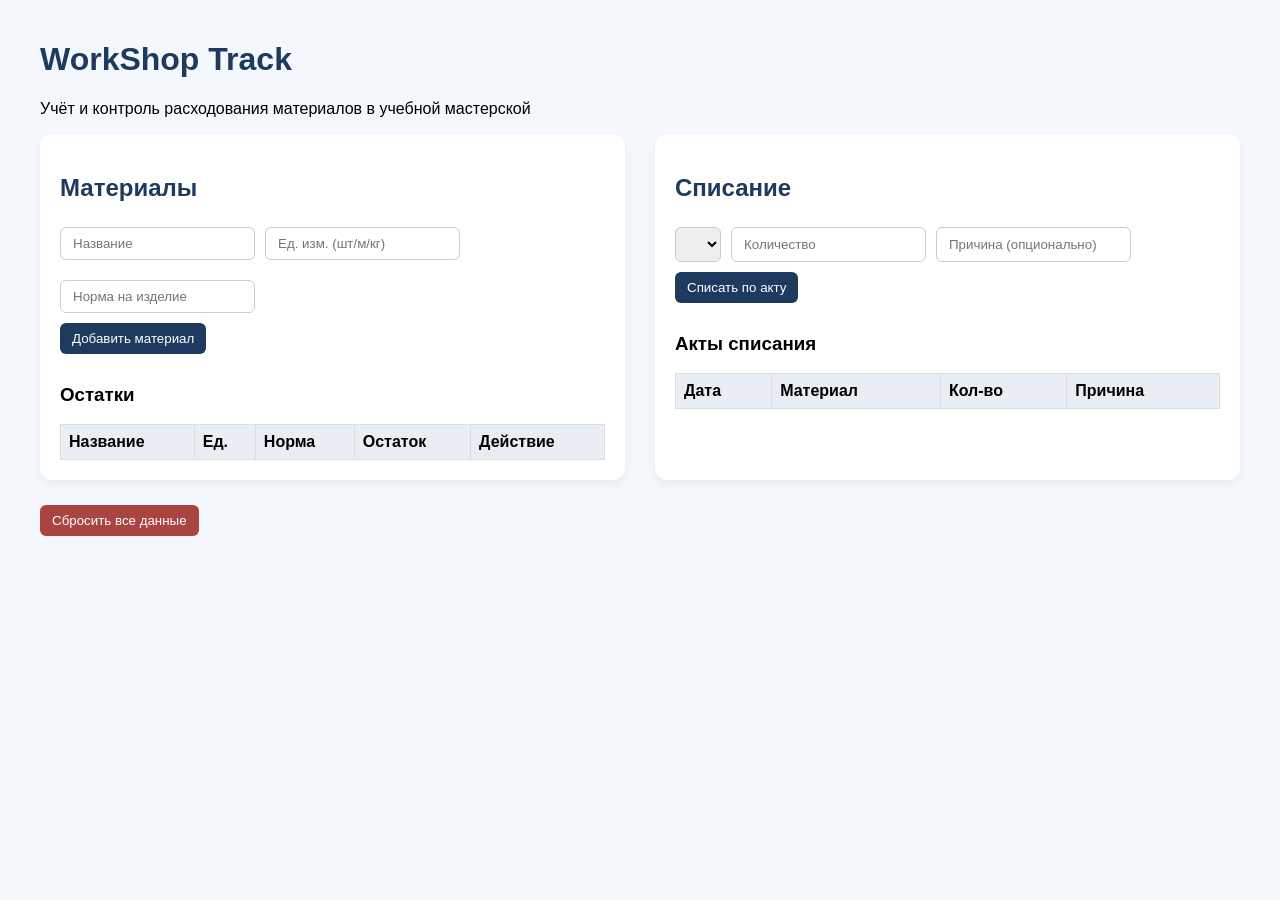
==== index.html @ d1915867 "first" ====
<!DOCTYPE html>
<html lang="ru">
<head>
    <meta charset="UTF-8" />
    <title>WorkShop Track — учёт материалов</title>
    <link rel="stylesheet" href="css.css">
</head>
<body>

<h1>WorkShop Track</h1>
<p>Учёт и контроль расходования материалов в учебной мастерской</p>

<div class="grid">

    <div class="card">
        <h2>Материалы</h2>

        <div class="row">
            <input type="text" id="matName" placeholder="Название" />
            <input type="text" id="matUnit" placeholder="Ед. изм. (шт/м/кг)" />
            <input type="number" id="matNorm" placeholder="Норма на изделие" step="0.01" />
        </div>
        <button onclick="addMaterial()">Добавить материал</button>

        <h3 style="margin-top: 25px;">Остатки</h3>
        <table id="materialsTable">
            <thead><tr><th>Название</th><th>Ед.</th><th>Норма</th><th>Остаток</th><th>Действие</th></tr></thead>
            <tbody id="materialsBody"></tbody>
        </table>
    </div>

    <div class="card">
        <h2>Списание</h2>
        <div class="row">
            <select id="spisMatSelect"></select>
            <input type="number" id="spisQty" placeholder="Количество" step="0.01" />
            <input type="text" id="spisReason" placeholder="Причина (опционально)" />
        </div>
        <button onclick="spisat()">Списать по акту</button>

        <h3 style="margin-top: 25px;">Акты списания</h3>
        <table id="actsTable">
            <thead><tr><th>Дата</th><th>Материал</th><th>Кол-во</th><th>Причина</th></tr></thead>
            <tbody id="actsBody"></tbody>
        </table>
    </div>

</div>

<div style="margin-top: 20px;">
    <button onclick="resetAll()" style="background:#a94442;">Сбросить все данные</button>
</div>

<script src="js.js"></script> 
</body>
</html>
---- css.css ----
body { 
            font-family: sans-serif; 
            max-width: 1200px; 
            margin: 0 auto; 
            padding: 20px; 
            background: #f4f7fb; 
        }
        h1, h2 { 
            color: #1e3a5f; 
        }
        .grid {    
            display: grid; 
            grid-template-columns: 1fr 1fr; 
            gap: 30px; 
        }
        .card { 
            background: white; 
            padding: 20px; 
            border-radius: 12px; 
            box-shadow: 0 4px 10px rgba(0,0,0,0.05);
        }
        input, select, button { 
            padding: 8px 12px; 
            margin: 5px 0; 
            border: 1px solid #ccc; 
            border-radius: 6px; 
        }
        button { 
            background: #1e3a5f; 
            color: white; 
            border: none; 
            cursor: pointer; 
        }
        button:hover { 
            background: #2a4f7a; 
        }
        table { 
            width: 100%; 
            border-collapse: collapse; 
            margin-top: 15px; 
        }
        th, td { 
            border: 1px solid #ddd; 
            padding: 8px; 
            text-align: left; 
        }
        th {
            background: #e9edf4; 
        }
        .badge {
            background: #d4edda; 
            padding: 4px 10px; 
            border-radius: 20px; 
        }
        .danger { 
    background: #f8d7da; 
}

.row { 
    display: flex; 
    gap: 10px; 
    flex-wrap: wrap; 
}
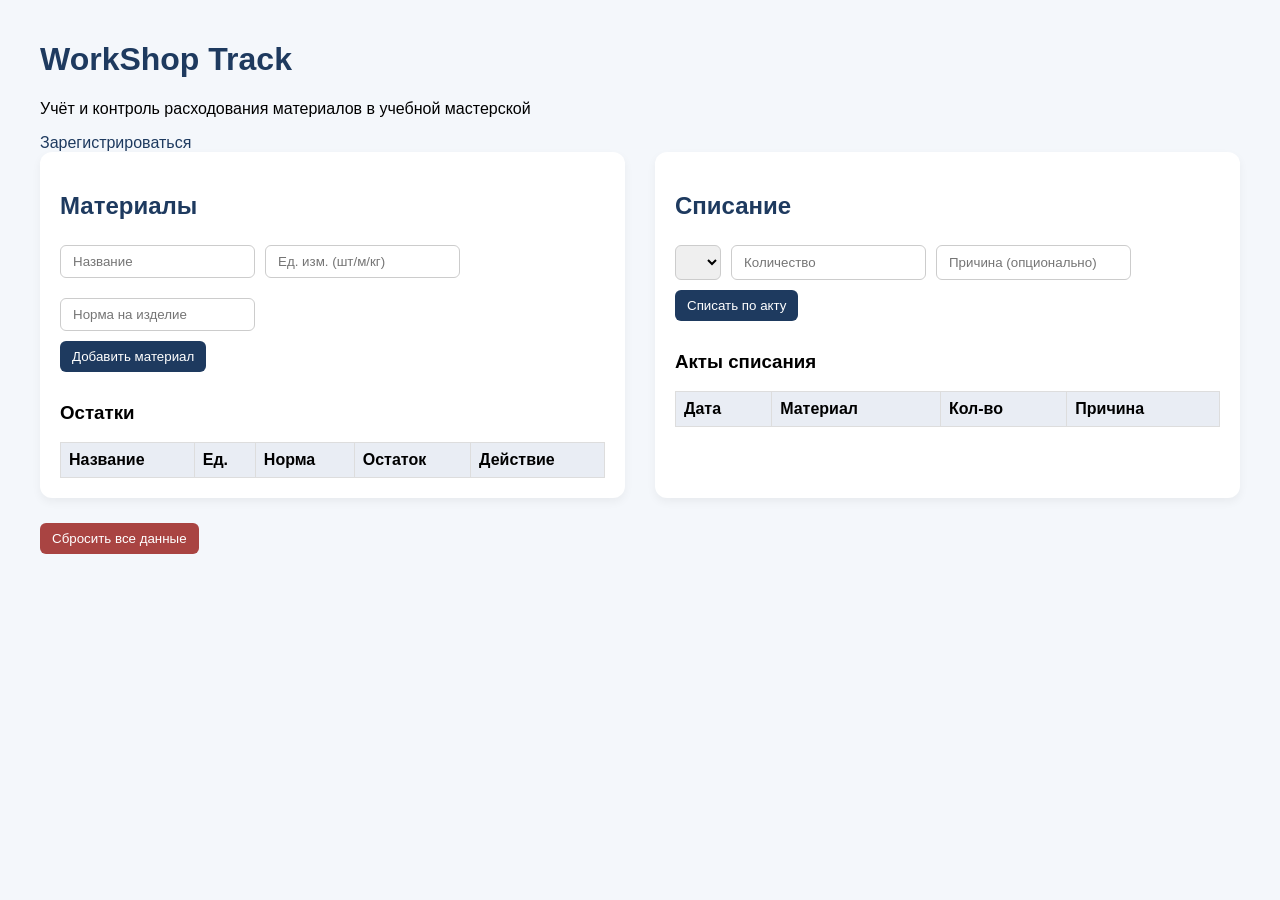
==== commit 83ea6fa0: "qwe" ====
--- a/index.html
+++ b/index.html
@@ -9,6 +9,10 @@
 
 <h1>WorkShop Track</h1>
 <p>Учёт и контроль расходования материалов в учебной мастерской</p>
+
+<div class="topbar">
+    <a href="profile.html" class="btn">Зарегистрироваться</a>
+</div>
 
 <div class="grid">
 
--- a/css.css
+++ b/css.css
@@ -60,4 +60,9 @@
     display: flex; 
     gap: 10px; 
     flex-wrap: wrap; 
+}
+
+a {
+    text-decoration: none;
+    color: #1e3a5f;
 }
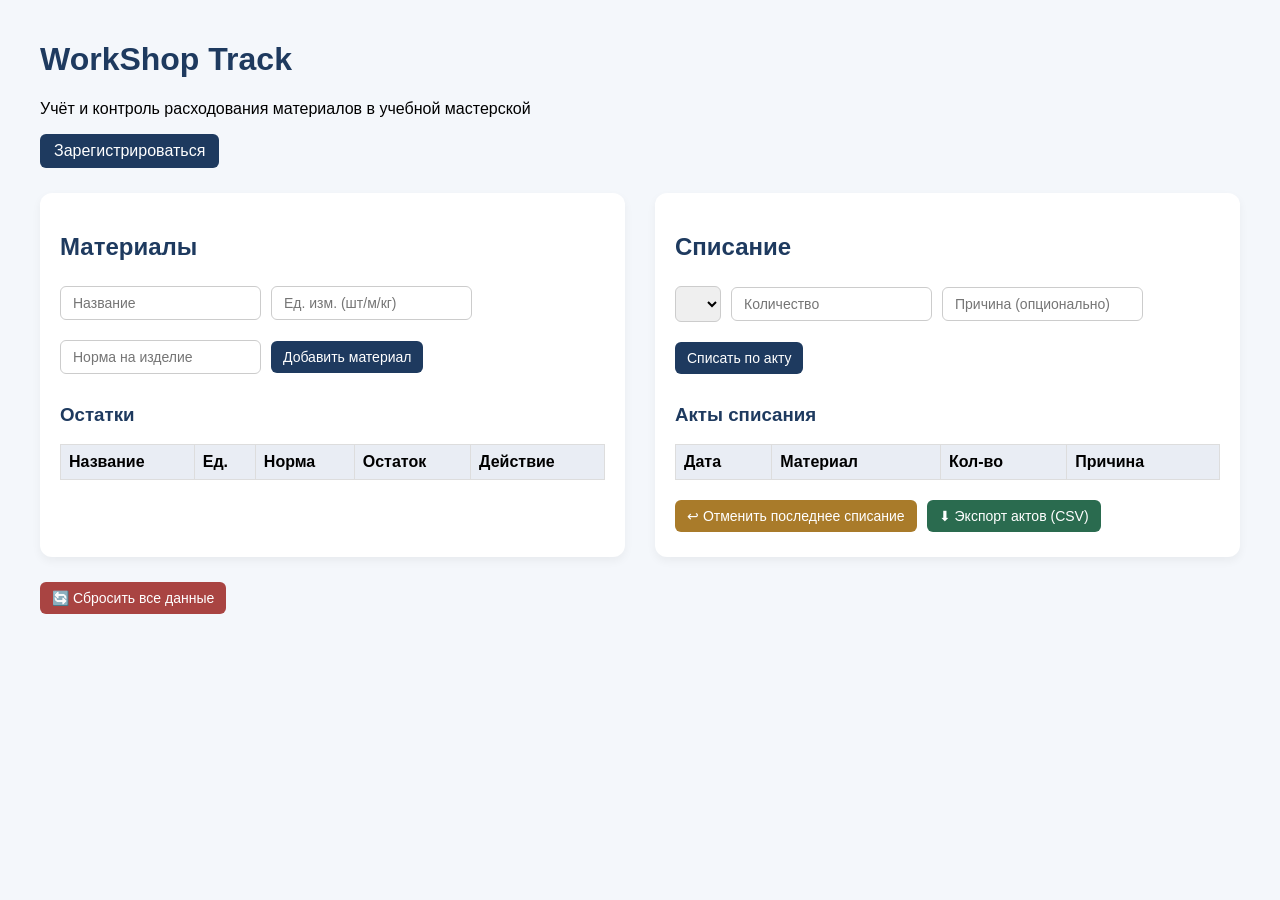
==== commit 28fbf3e9: "four" ====
--- a/index.html
+++ b/index.html
@@ -23,12 +23,20 @@
             <input type="text" id="matName" placeholder="Название" />
             <input type="text" id="matUnit" placeholder="Ед. изм. (шт/м/кг)" />
             <input type="number" id="matNorm" placeholder="Норма на изделие" step="0.01" />
+            <button onclick="addMaterial()">Добавить материал</button>
         </div>
-        <button onclick="addMaterial()">Добавить материал</button>
 
         <h3 style="margin-top: 25px;">Остатки</h3>
         <table id="materialsTable">
-            <thead><tr><th>Название</th><th>Ед.</th><th>Норма</th><th>Остаток</th><th>Действие</th></tr></thead>
+            <thead>
+                <tr>
+                    <th>Название</th>
+                    <th>Ед.</th>
+                    <th>Норма</th>
+                    <th>Остаток</th>
+                    <th>Действие</th>
+                </tr>
+            </thead>
             <tbody id="materialsBody"></tbody>
         </table>
     </div>
@@ -39,22 +47,34 @@
             <select id="spisMatSelect"></select>
             <input type="number" id="spisQty" placeholder="Количество" step="0.01" />
             <input type="text" id="spisReason" placeholder="Причина (опционально)" />
+            <button onclick="spisat()">Списать по акту</button>
         </div>
-        <button onclick="spisat()">Списать по акту</button>
 
         <h3 style="margin-top: 25px;">Акты списания</h3>
         <table id="actsTable">
-            <thead><tr><th>Дата</th><th>Материал</th><th>Кол-во</th><th>Причина</th></tr></thead>
+            <thead>
+                <tr>
+                    <th>Дата</th>
+                    <th>Материал</th>
+                    <th>Кол-во</th>
+                    <th>Причина</th>
+                </tr>
+            </thead>
             <tbody id="actsBody"></tbody>
         </table>
+
+        <div class="row" style="margin-top: 15px;">
+            <button onclick="undoLastAct()" class="warn">↩ Отменить последнее списание</button>
+            <button onclick="exportActsCSV()" class="ok">⬇ Экспорт актов (CSV)</button>
+        </div>
     </div>
 
 </div>
 
 <div style="margin-top: 20px;">
-    <button onclick="resetAll()" style="background:#a94442;">Сбросить все данные</button>
+    <button onclick="resetAll()" class="danger-btn">🔄 Сбросить все данные</button>
 </div>
 
-<script src="js.js"></script> 
+<script src="js.js"></script>
 </body>
 </html>
--- a/css.css
+++ b/css.css
@@ -1,68 +1,141 @@
-body { 
-            font-family: sans-serif; 
-            max-width: 1200px; 
-            margin: 0 auto; 
-            padding: 20px; 
-            background: #f4f7fb; 
-        }
-        h1, h2 { 
-            color: #1e3a5f; 
-        }
-        .grid {    
-            display: grid; 
-            grid-template-columns: 1fr 1fr; 
-            gap: 30px; 
-        }
-        .card { 
-            background: white; 
-            padding: 20px; 
-            border-radius: 12px; 
-            box-shadow: 0 4px 10px rgba(0,0,0,0.05);
-        }
-        input, select, button { 
-            padding: 8px 12px; 
-            margin: 5px 0; 
-            border: 1px solid #ccc; 
-            border-radius: 6px; 
-        }
-        button { 
-            background: #1e3a5f; 
-            color: white; 
-            border: none; 
-            cursor: pointer; 
-        }
-        button:hover { 
-            background: #2a4f7a; 
-        }
-        table { 
-            width: 100%; 
-            border-collapse: collapse; 
-            margin-top: 15px; 
-        }
-        th, td { 
-            border: 1px solid #ddd; 
-            padding: 8px; 
-            text-align: left; 
-        }
-        th {
-            background: #e9edf4; 
-        }
-        .badge {
-            background: #d4edda; 
-            padding: 4px 10px; 
-            border-radius: 20px; 
-        }
-        .danger { 
-    background: #f8d7da; 
+body {
+    font-family: sans-serif;
+    max-width: 1200px;
+    margin: 0 auto;
+    padding: 20px;
+    background: #f4f7fb;
 }
 
-.row { 
-    display: flex; 
-    gap: 10px; 
-    flex-wrap: wrap; 
+h1, h2 {
+    color: #1e3a5f;
+}
+
+h3 {
+    color: #1e3a5f;
+    margin-top: 25px;
+}
+
+.grid {
+    display: grid;
+    grid-template-columns: 1fr 1fr;
+    gap: 30px;
+}
+
+.card {
+    background: white;
+    padding: 20px;
+    border-radius: 12px;
+    box-shadow: 0 4px 10px rgba(0,0,0,0.05);
+}
+
+input, select, button {
+    padding: 8px 12px;
+    margin: 5px 0;
+    border: 1px solid #ccc;
+    border-radius: 6px;
+    font-family: inherit;
+    font-size: 14px;
+}
+
+button {
+    background: #1e3a5f;
+    color: white;
+    border: none;
+    cursor: pointer;
+    transition: background 0.15s;
+}
+
+button:hover {
+    background: #2a4f7a;
+}
+
+button.warn {
+    background: #a97b2a;
+}
+
+button.warn:hover {
+    background: #c48f30;
+}
+
+button.ok {
+    background: #2a6b4f;
+}
+
+button.ok:hover {
+    background: #348a63;
+}
+
+button.danger-btn {
+    background: #a94442;
+}
+
+button.danger-btn:hover {
+    background: #c2504e;
+}
+
+table {
+    width: 100%;
+    border-collapse: collapse;
+    margin-top: 15px;
+}
+
+th, td {
+    border: 1px solid #ddd;
+    padding: 8px;
+    text-align: left;
+}
+
+th {
+    background: #e9edf4;
+}
+
+.badge {
+    background: #d4edda;
+    padding: 4px 10px;
+    border-radius: 20px;
+}
+
+.danger {
+    background: #f8d7da;
+}
+
+.row {
+    display: flex;
+    gap: 10px;
+    flex-wrap: wrap;
+    align-items: center;
 }
 
 a {
     text-decoration: none;
     color: #1e3a5f;
+}
+
+a.btn {
+    display: inline-block;
+    padding: 8px 14px;
+    background: #1e3a5f;
+    color: white;
+    border-radius: 6px;
+    transition: background 0.15s;
+}
+
+a.btn:hover {
+    background: #2a4f7a;
+}
+
+.topbar {
+    margin: 15px 0 25px;
+}
+
+td button {
+    padding: 6px 10px;
+    margin: 2px;
+    font-size: 13px;
+}
+
+td input[type="number"] {
+    width: 80px;
+    padding: 6px 8px;
+    margin: 2px;
 }
